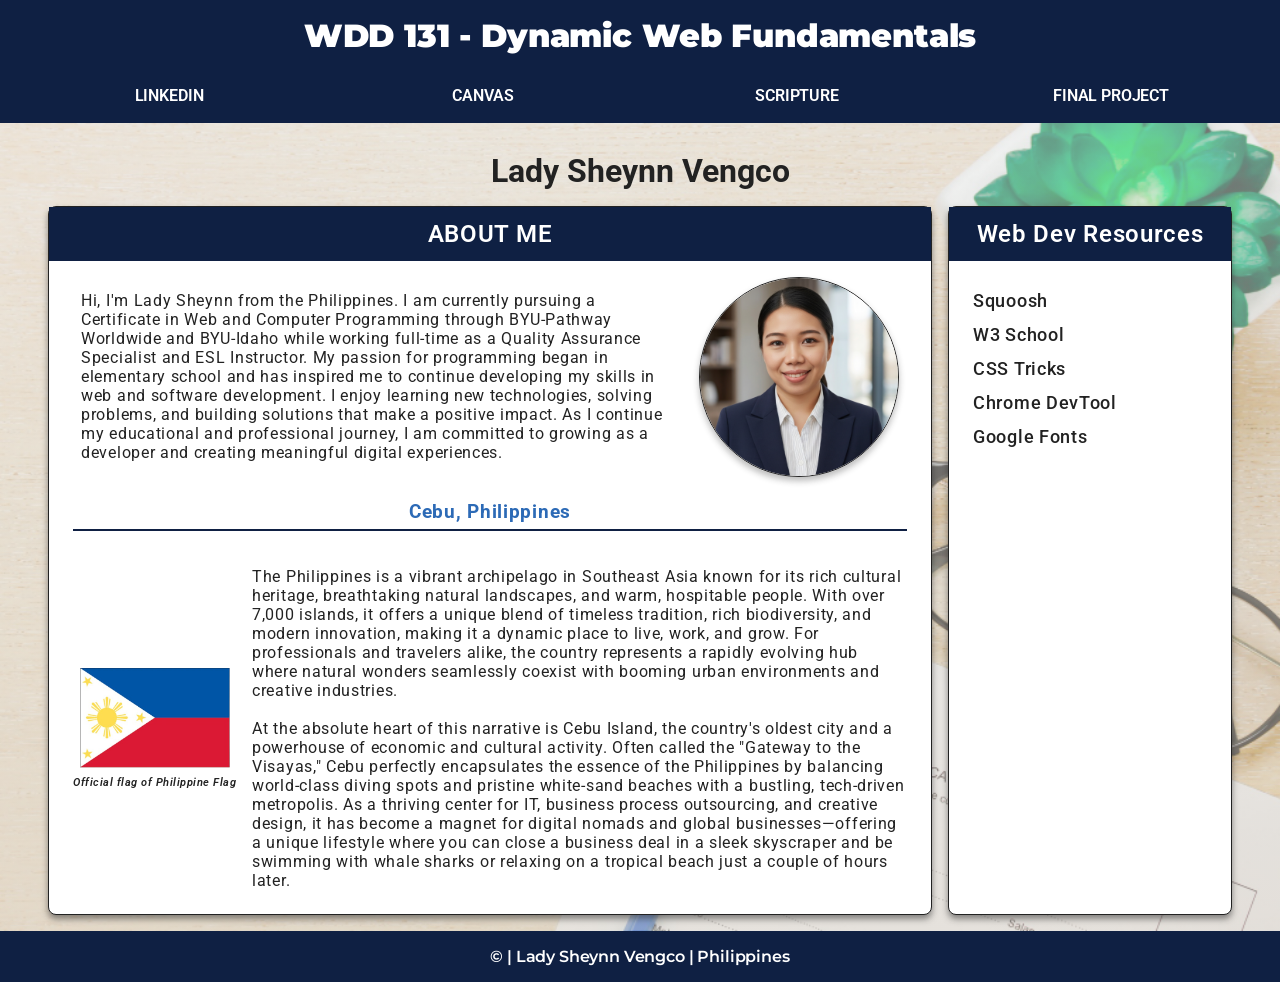
==== index.html @ e7263206 "updated the css file" ====
<!DOCTYPE html>
<html lang="en">
<head>
    <meta charset="UTF-8">
    <meta name="viewport" content="width=device-width, initial-scale=1.0">
    <title>WDD 131 - Dynamic Web Fundamentals - Lady Sheynn Vengco</title>
    <meta name="description" content="WDD131: Dynamic Web Fundamentals Project - Lady Sheynn V. - Profile Project">
    <meta name="author" content="Lady Sheynn Vengco">
    
    <link rel="stylesheet" href="styles/base.css">
    <link rel="preconnect" href="https://fonts.googleapis.com">
    <link rel="preconnect" href="https://fonts.gstatic.com" crossorigin>
    <link
        href="https://fonts.googleapis.com/css2?family=Inter:ital,opsz,wght@0,14..32,100..900;1,14..32,100..900&family=Montserrat:ital,wght@0,100..900;1,100..900&family=Roboto:ital,wght@0,100..900;1,100..900&display=swap"
        rel="stylesheet">
</head>
<body>
    <header>
        <div class="course-title">
            <span id="course-title">WDD 131 - Dynamic Web Fundamentals</span>
        </div>
        <nav>
            <a href="www.linkedin.com/in/lsvengco">LINKEDIN</a>
            <a href="https://byupw.instructure.com/.">CANVAS</a>
            <a href="https://www.churchofjesuschrist.org/study/scriptures/nt/james/2?lang=eng&id=p18#p18">SCRIPTURE</a>
            <a href="">FINAL PROJECT</a>
        </nav>
    </header>
    <main>
        <h1>Lady Sheynn Vengco</h1>
        <section class="card about-me">
            <h2 class="heading">ABOUT ME</h2>
            <div class="introduction">
                <p class="content">
                    Hi, I'm Lady Sheynn from the Philippines. I am currently pursuing a Certificate in Web and Computer Programming through
                    BYU-Pathway Worldwide and BYU-Idaho while working full-time as a Quality Assurance Specialist and ESL Instructor. My
                    passion for programming began in elementary school and has inspired me to continue developing my skills in web and
                    software development. I enjoy learning new technologies, solving problems, and building solutions that make a positive
                    impact. As I continue my educational and professional journey, I am committed to growing as a developer and creating
                    meaningful digital experiences.
                </p>
                <img src="images/profile-pic.png" alt="Lady Sheynn" width="200">
            </div>
            <div class="country"> 
                <h3>Cebu, Philippines</h3>
                <figure class="flag-container">
                    <img src="images/philippine-flag.png" alt="Philippine Flag" width="150">
                    <figcaption class="flag-label">Official flag of Philippine Flag</figcaption>
                </figure>
                <p class="content">
                    The Philippines is a vibrant archipelago in Southeast Asia known for its rich cultural heritage, breathtaking natural
                    landscapes, and warm, hospitable people. With over 7,000 islands, it offers a unique blend of timeless tradition, rich
                    biodiversity, and modern innovation, making it a dynamic place to live, work, and grow. For professionals and travelers
                    alike, the country represents a rapidly evolving hub where natural wonders seamlessly coexist with booming urban
                    environments and creative industries. <br><br>
                    
                    At the absolute heart of this narrative is Cebu Island, the country's oldest city and a powerhouse of economic and
                    cultural activity. Often called the "Gateway to the Visayas," Cebu perfectly encapsulates the essence of the Philippines
                    by balancing world-class diving spots and pristine white-sand beaches with a bustling, tech-driven metropolis. As a
                    thriving center for IT, business process outsourcing, and creative design, it has become a magnet for digital nomads and
                    global businesses—offering a unique lifestyle where you can close a business deal in a sleek skyscraper and be swimming
                    with whale sharks or relaxing on a tropical beach just a couple of hours later.
                    
                    <!-- I am proud to be from the Philippines, a beautiful Southeast Asian nation known for its diverse culture, stunning
                    islands, and the warmth and resilience of its people. -->
                </p>
            </div>
        </section>
        <section class="card resources">
            <h2 class="heading">Web Dev Resources</h2>
            <ul>
                <li><a href="https://squoosh.app/">Squoosh</a></li>
                <li><a href="https://www.w3schools.com/">W3 School</a></li>
                <li><a href="https://css-tricks.com/guides/">CSS Tricks</a></li>
                <li><a href="https://developer.chrome.com/docs/devtools/">Chrome DevTool</a></li>
                <li><a href="https://fonts.google.com/">Google Fonts</a></li>
            </ul>
        </section>
    </main>
    <footer>
        <p>©<span id="currentyear"></span> | Lady Sheynn Vengco | Philippines</p>
        <p id="lastModified"></p>
    </footer>
</body>
</html>
---- styles/base.css ----
* {
    margin: 0;
    padding: 0;
    box-sizing: border-box;
}

:root {
    --base-color: rgb(15, 32, 67); 
    /* Hex: #0F2043 | Main navigation headers, footers, primary text, or buttons. */
    --accent-color: rgb(0, 168, 107);
    /* Hex: #00A86B | Call-to-action buttons, active links, or highlights to bring vibrancy. */
    --main-text-color: rgb(34, 34, 34);
    /* Hex: #222222 | Body text color on lighter backgrounds or borders for elements. */
    --nav-text-color: rgb(255, 255, 255);
    /* Hex: #fffff | Text color on darker background */
    --secondary-color: rgb(44, 106, 182);
    /* Hex: #2C6AB6 | Subheaders, secondary button variants, or hover states. */
    --heading-hero-text: "Montserrat", sans-serif;
    --navigation-small-UI: "Roboto", sans-serif;
    --body-text-list: "Inter", sans-serif;
}

body {
    width: 100%;
    min-height: 100vh;
    display: flex;
    flex-direction: column;
}

header, footer {
    background-color:var(--base-color);
    color: var(--nav-text-color);
    font-family: var(--heading-hero-text);
    font-weight: 600;
    letter-spacing: -0.01em;
    text-align: center;
}

/* Header Section CSS */
header {
    display: block;
    height: auto;
}

header .course-title {
    font-size: 2rem;
    padding: 1rem 0;
    font-weight: bolder;
}

header nav {
    display: flex;
    justify-content: space-around;
    align-items: center;
    padding: .75rem;
}

header nav a{
    flex: 1;
    text-align: center;
    padding: .2rem 0;
    font-family: var(--navigation-small-UI);
    text-decoration: none;
    color: var(--background-color);
    font-weight: 600;
    
    border-bottom: 3px solid transparent;
}

header nav a:hover{
    border-bottom-color: var(--accent-color);
}


/* Main Section CSS */
main {
    flex: 1;

    display: grid;
    grid-template-columns: repeat(4, 1fr);
    row-gap: .2rem;
    column-gap: 1rem;
    padding: 1rem 3rem;
    font-family: var(--navigation-small-UI);
    align-content: start;
    color: var(--main-text-color);

    position: relative;
    z-index: 1; 
}

main::before {
    content: "";
    position: absolute;
    top: 0;
    left: 0;
    width: 100%;
    height: 100%;
    z-index: -1;

    /* Background image styling */
    background-image:
        linear-gradient(rgb(255, 255, 255, 0.4), rgb(235, 224, 208, 0.4)),
        url(/images/bg.jpg);
    background-size: cover;
    background-position: center;
    background-repeat: no-repeat;

    opacity: 1;
}

main h1 {
    grid-column: 1/-1;
    text-align: center;
    padding: .8rem 0;
}

.about-me, .resources {
    padding: .5rem 1.5rem;
    border: 1px solid var(--main-text-color) ;
    border-radius: 8px;
    box-shadow: 0 4px 6px rgb(34, 34, 34, 0.5);
    background-color: var(--nav-text-color);

    letter-spacing: 0.7px;
}

main section h2.heading {
    text-align: center;
    background-color: var(--base-color);
    margin: -.5rem -1.5rem;
    padding: .8rem;
    color: var(--nav-text-color);

    font-style: var(--heading-hero-text);
    font-weight: 600;
}

/* BLOCK 1: About Me */
.about-me{
    grid-column: span 3;   
}

/* --- Class: Introduction --- */
.introduction {
    padding: 1rem 0;
    display: flex;
    align-items: center;
    gap: 30px;
    margin: .5rem;
}

.introduction .content {
    flex: 1;
}

.introduction img {
    border-radius: 50%;
    object-fit: cover;
    border: 1px solid var(--main-text-color);
    box-shadow: 0 4px 6px rgb(34, 34, 34, 0.3);
}

/* --- Class: Country  --- */
.country {
    display: flex;
    flex-wrap: wrap;
    align-items: center;
    gap: 1rem;

    padding-bottom: 1rem;
}
.country h3 {
    flex: 1 0 100%;
    text-align: center;
    color: var(--secondary-color);
    margin-bottom: 20px;

    border-bottom: 2px solid var(--base-color);
    display: table;
    margin-left: auto;
    margin-right: auto;
    padding-bottom: 6px;
}

.flag-container {
    order: 1;
    margin: 0;
    display: inline-flex;
    flex-direction: column;
    align-items: center;
    gap: 8px;
}

.flag-label {
    font-size: 0.7rem;
    font-weight: 600;
    font-style: italic;
    letter-spacing: 0.5px;
}

.country .content {
    flex: 1;
    order: 2;
}

/* BLOCK 2: Resources */
.resources {
    grid-column: span 1;
}

.resources ul {
    list-style-type: none;
    padding: 0;
    margin: 2rem 0 0;
    display: flex;
    flex-direction: column;
    gap: 0.4;
}

.resources li a {
    display: inline-block;
    color: var(--main-text-color);
    text-decoration: none;
    font-weight: 500;
    font-size: 1.1rem;
    padding: 6px 0;

    border-bottom: 2px solid transparent;
    transition: color 0.2s ease, border-bottom-color 0.2s ease;
}

.resources li a:hover {
    color: var(--accent-color);
    border-bottom-color: var(--accent-color);
}

/* Footer Section CSS */
footer {
    padding: 1rem 0;
    flex-shrink: 0;
}
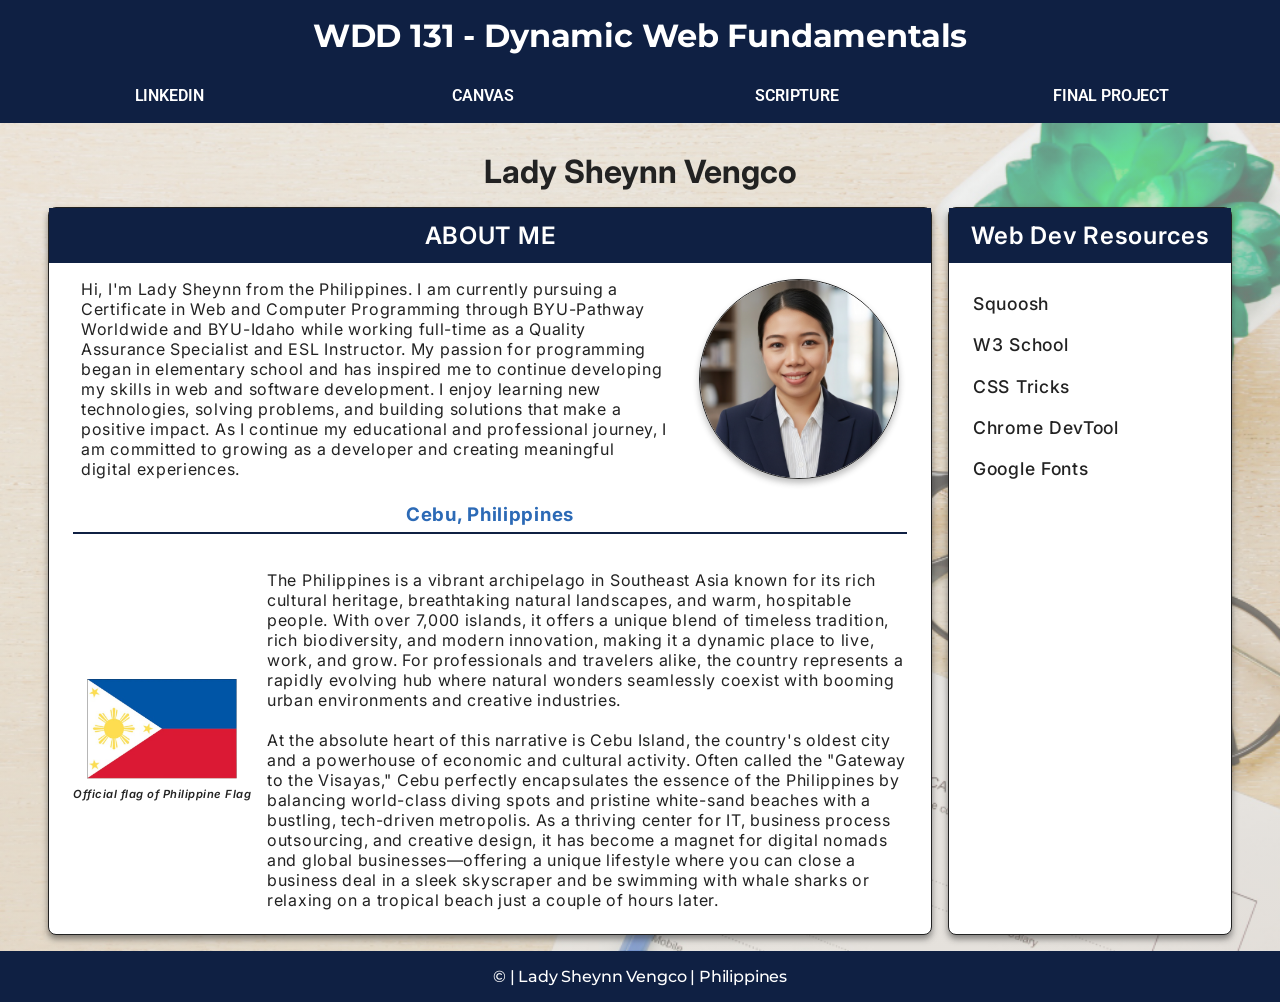
==== commit 3c1c2f23: "updated the css file" ====
--- a/index.html
+++ b/index.html
@@ -23,7 +23,7 @@
             <a href="www.linkedin.com/in/lsvengco">LINKEDIN</a>
             <a href="https://byupw.instructure.com/.">CANVAS</a>
             <a href="https://www.churchofjesuschrist.org/study/scriptures/nt/james/2?lang=eng&id=p18#p18">SCRIPTURE</a>
-            <a href="">FINAL PROJECT</a>
+            <a href="index.html">FINAL PROJECT</a>
         </nav>
     </header>
     <main>
--- a/styles/base.css
+++ b/styles/base.css
@@ -15,9 +15,9 @@
     /* Hex: #fffff | Text color on darker background */
     --secondary-color: rgb(44, 106, 182);
     /* Hex: #2C6AB6 | Subheaders, secondary button variants, or hover states. */
-    --heading-hero-text: "Montserrat", sans-serif;
-    --navigation-small-UI: "Roboto", sans-serif;
-    --body-text-list: "Inter", sans-serif;
+    /*  --heading-hero-text: "Montserrat", sans-serif;
+        --navigation-small-UI: "Roboto", sans-serif;
+        --body-text-list: "Inter", sans-serif; */
 }
 
 body {
@@ -30,8 +30,8 @@
 header, footer {
     background-color:var(--base-color);
     color: var(--nav-text-color);
-    font-family: var(--heading-hero-text);
-    font-weight: 600;
+    font-family: "Montserrat", sans-serif;
+    font-weight: 500;
     letter-spacing: -0.01em;
     text-align: center;
 }
@@ -59,7 +59,7 @@
     flex: 1;
     text-align: center;
     padding: .2rem 0;
-    font-family: var(--navigation-small-UI);
+    font-family: "Roboto", sans-serif;
     text-decoration: none;
     color: var(--background-color);
     font-weight: 600;
@@ -81,7 +81,7 @@
     row-gap: .2rem;
     column-gap: 1rem;
     padding: 1rem 3rem;
-    font-family: var(--navigation-small-UI);
+    font-family: "Inter", sans-serif;
     align-content: start;
     color: var(--main-text-color);
 
@@ -132,7 +132,7 @@
     padding: .8rem;
     color: var(--nav-text-color);
 
-    font-style: var(--heading-hero-text);
+    font-style: "Montserrat", sans-serif;
     font-weight: 600;
 }
 
@@ -215,7 +215,7 @@
     margin: 2rem 0 0;
     display: flex;
     flex-direction: column;
-    gap: 0.4;
+    gap: 0.4rem;
 }
 
 .resources li a {
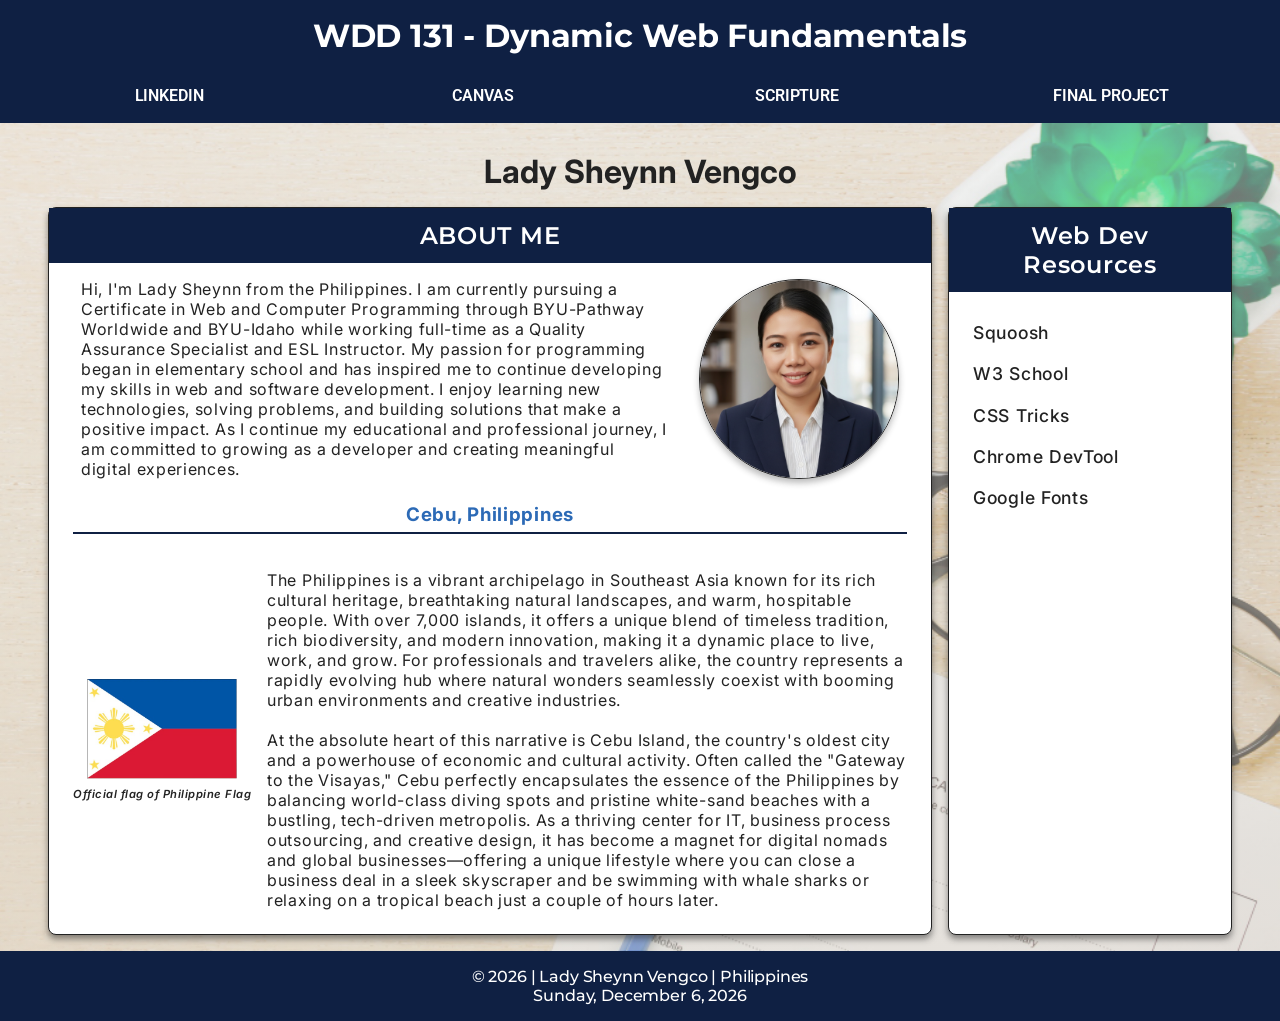
==== commit 9d55442d: "added script and some changes in CSS" ====
--- a/index.html
+++ b/index.html
@@ -13,6 +13,8 @@
     <link
         href="https://fonts.googleapis.com/css2?family=Inter:ital,opsz,wght@0,14..32,100..900;1,14..32,100..900&family=Montserrat:ital,wght@0,100..900;1,100..900&family=Roboto:ital,wght@0,100..900;1,100..900&display=swap"
         rel="stylesheet">
+
+    <script src="scripts/getdates.js" defer></script>
 </head>
 <body>
     <header>
@@ -78,7 +80,7 @@
         </section>
     </main>
     <footer>
-        <p>©<span id="currentyear"></span> | Lady Sheynn Vengco | Philippines</p>
+        <p>&copy; <span id="currentyear"></span> | Lady Sheynn Vengco | Philippines</p>
         <p id="lastModified"></p>
     </footer>
 </body>
--- a/styles/base.css
+++ b/styles/base.css
@@ -132,7 +132,7 @@
     padding: .8rem;
     color: var(--nav-text-color);
 
-    font-style: "Montserrat", sans-serif;
+    font-family: "Montserrat", sans-serif;
     font-weight: 600;
 }
 
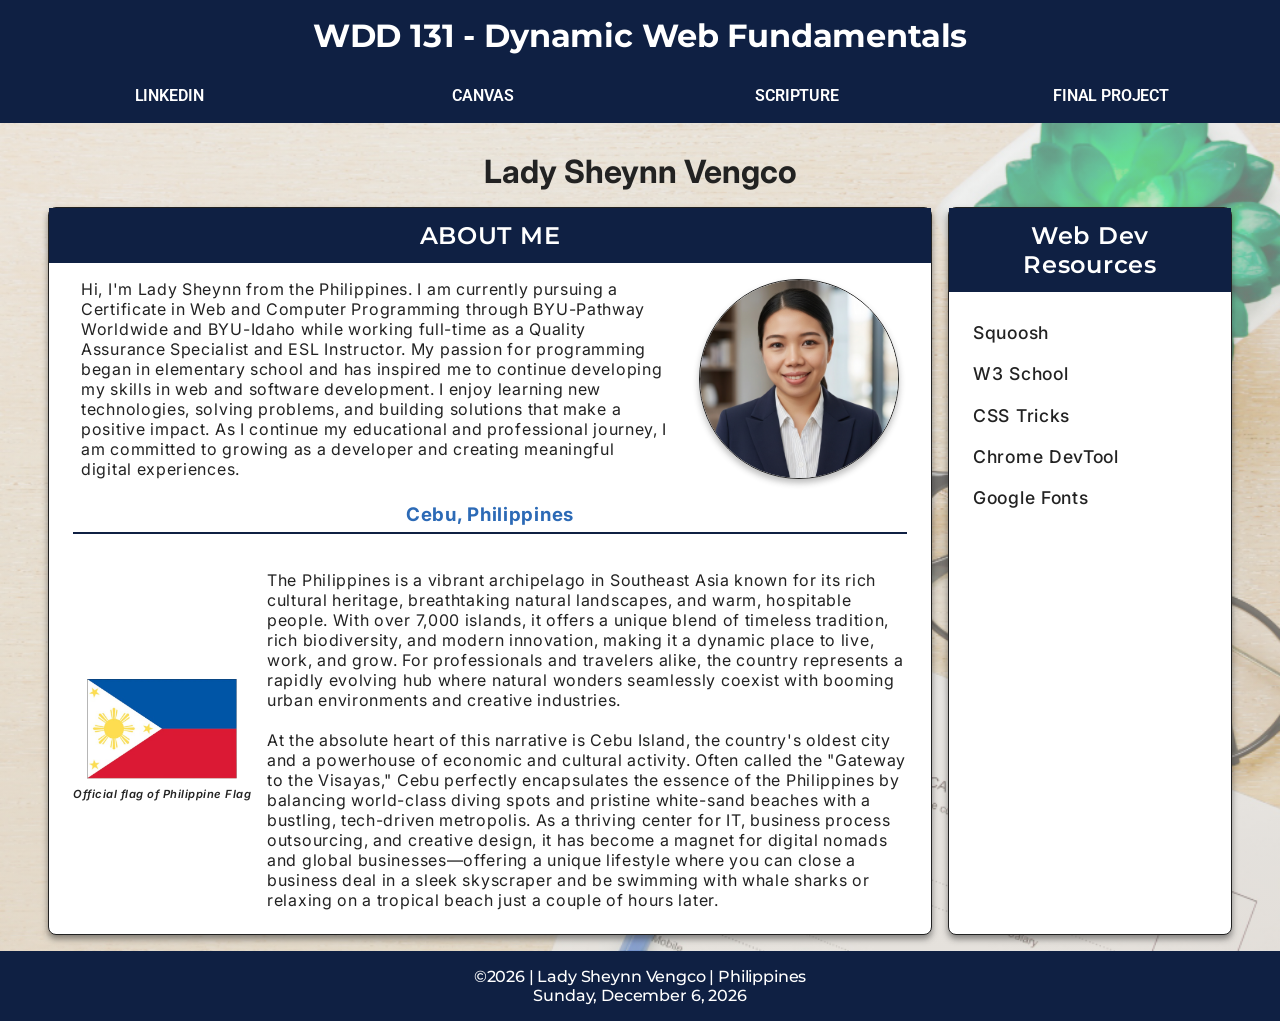
==== commit dbae01fc: "Trigger Pages redeploy" ====
--- a/index.html
+++ b/index.html
@@ -80,7 +80,7 @@
         </section>
     </main>
     <footer>
-        <p>&copy; <span id="currentyear"></span> | Lady Sheynn Vengco | Philippines</p>
+        <p>&copy;<span id="currentyear"></span> | Lady Sheynn Vengco | Philippines</p>
         <p id="lastModified"></p>
     </footer>
 </body>
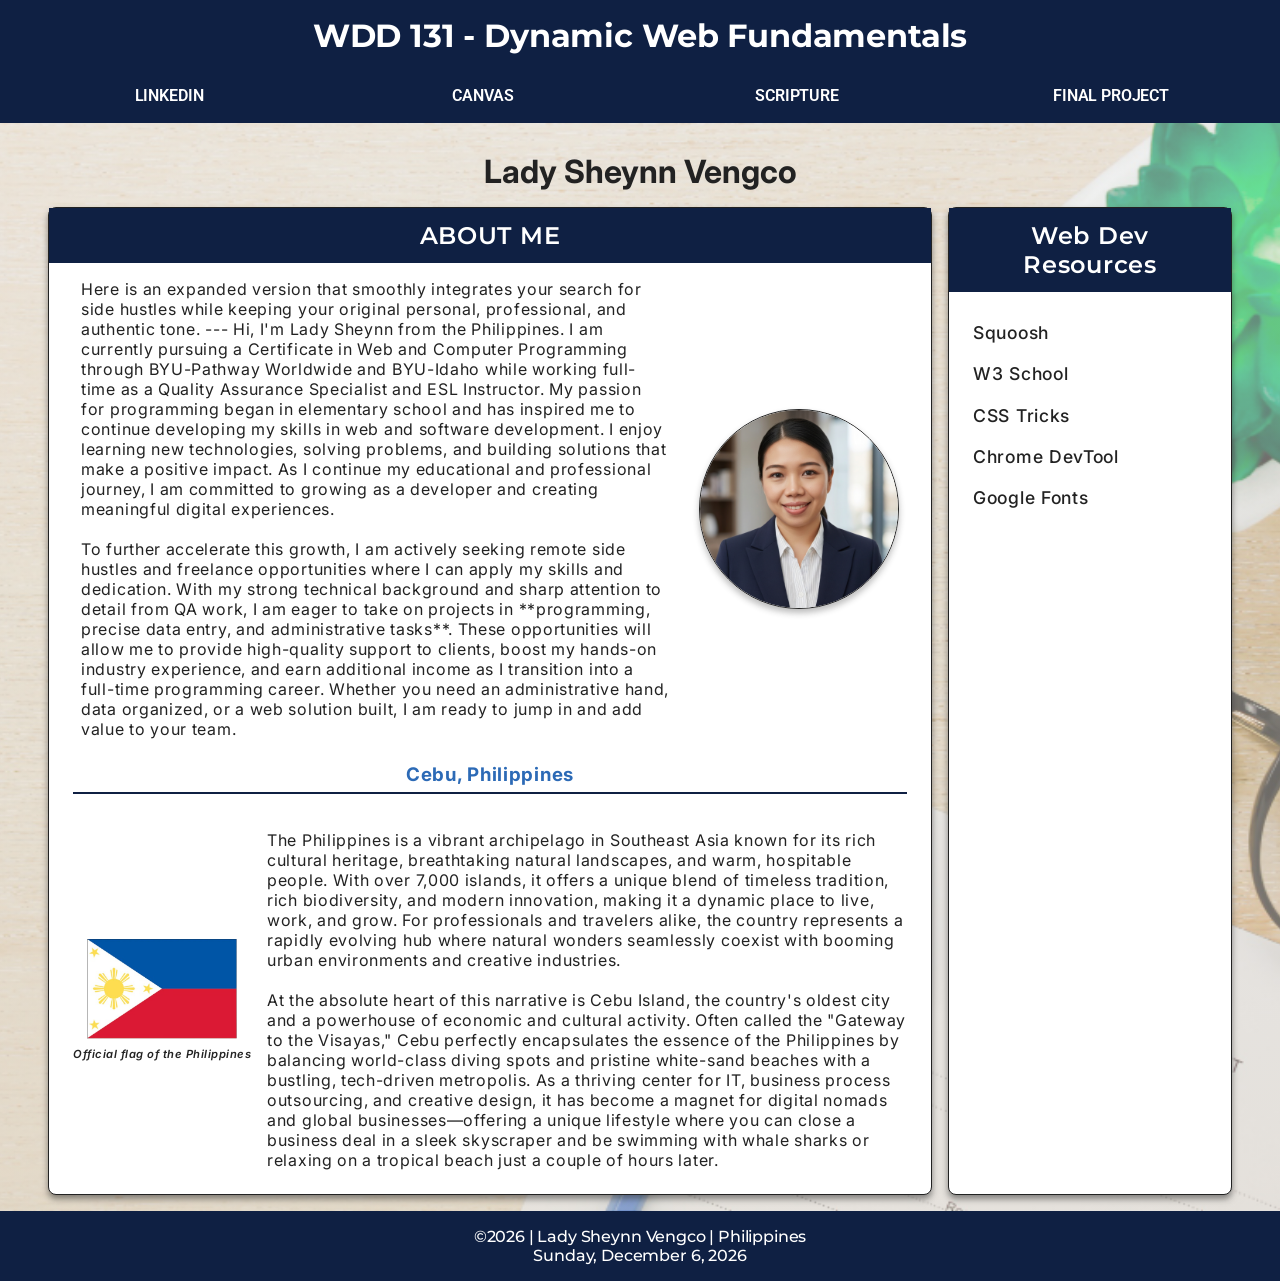
==== commit 7e10a7f1: "make update and correction on my About Me section" ====
--- a/index.html
+++ b/index.html
@@ -34,12 +34,24 @@
             <h2 class="heading">ABOUT ME</h2>
             <div class="introduction">
                 <p class="content">
+                    Here is an expanded version that smoothly integrates your search for side hustles while keeping your original personal,
+                    professional, and authentic tone.
+                    
+                    ---
+                    
                     Hi, I'm Lady Sheynn from the Philippines. I am currently pursuing a Certificate in Web and Computer Programming through
                     BYU-Pathway Worldwide and BYU-Idaho while working full-time as a Quality Assurance Specialist and ESL Instructor. My
                     passion for programming began in elementary school and has inspired me to continue developing my skills in web and
                     software development. I enjoy learning new technologies, solving problems, and building solutions that make a positive
                     impact. As I continue my educational and professional journey, I am committed to growing as a developer and creating
-                    meaningful digital experiences.
+                    meaningful digital experiences. <br><br>
+                    
+                    To further accelerate this growth, I am actively seeking remote side hustles and freelance opportunities where I can
+                    apply my skills and dedication. With my strong technical background and sharp attention to detail from QA work, I am
+                    eager to take on projects in **programming, precise data entry, and administrative tasks**. These opportunities will
+                    allow me to provide high-quality support to clients, boost my hands-on industry experience, and earn additional income
+                    as I transition into a full-time programming career. Whether you need an administrative hand, data organized, or a web
+                    solution built, I am ready to jump in and add value to your team.
                 </p>
                 <img src="images/profile-pic.png" alt="Lady Sheynn" width="200">
             </div>
@@ -47,7 +59,7 @@
                 <h3>Cebu, Philippines</h3>
                 <figure class="flag-container">
                     <img src="images/philippine-flag.png" alt="Philippine Flag" width="150">
-                    <figcaption class="flag-label">Official flag of Philippine Flag</figcaption>
+                    <figcaption class="flag-label">Official flag of the Philippines</figcaption>
                 </figure>
                 <p class="content">
                     The Philippines is a vibrant archipelago in Southeast Asia known for its rich cultural heritage, breathtaking natural
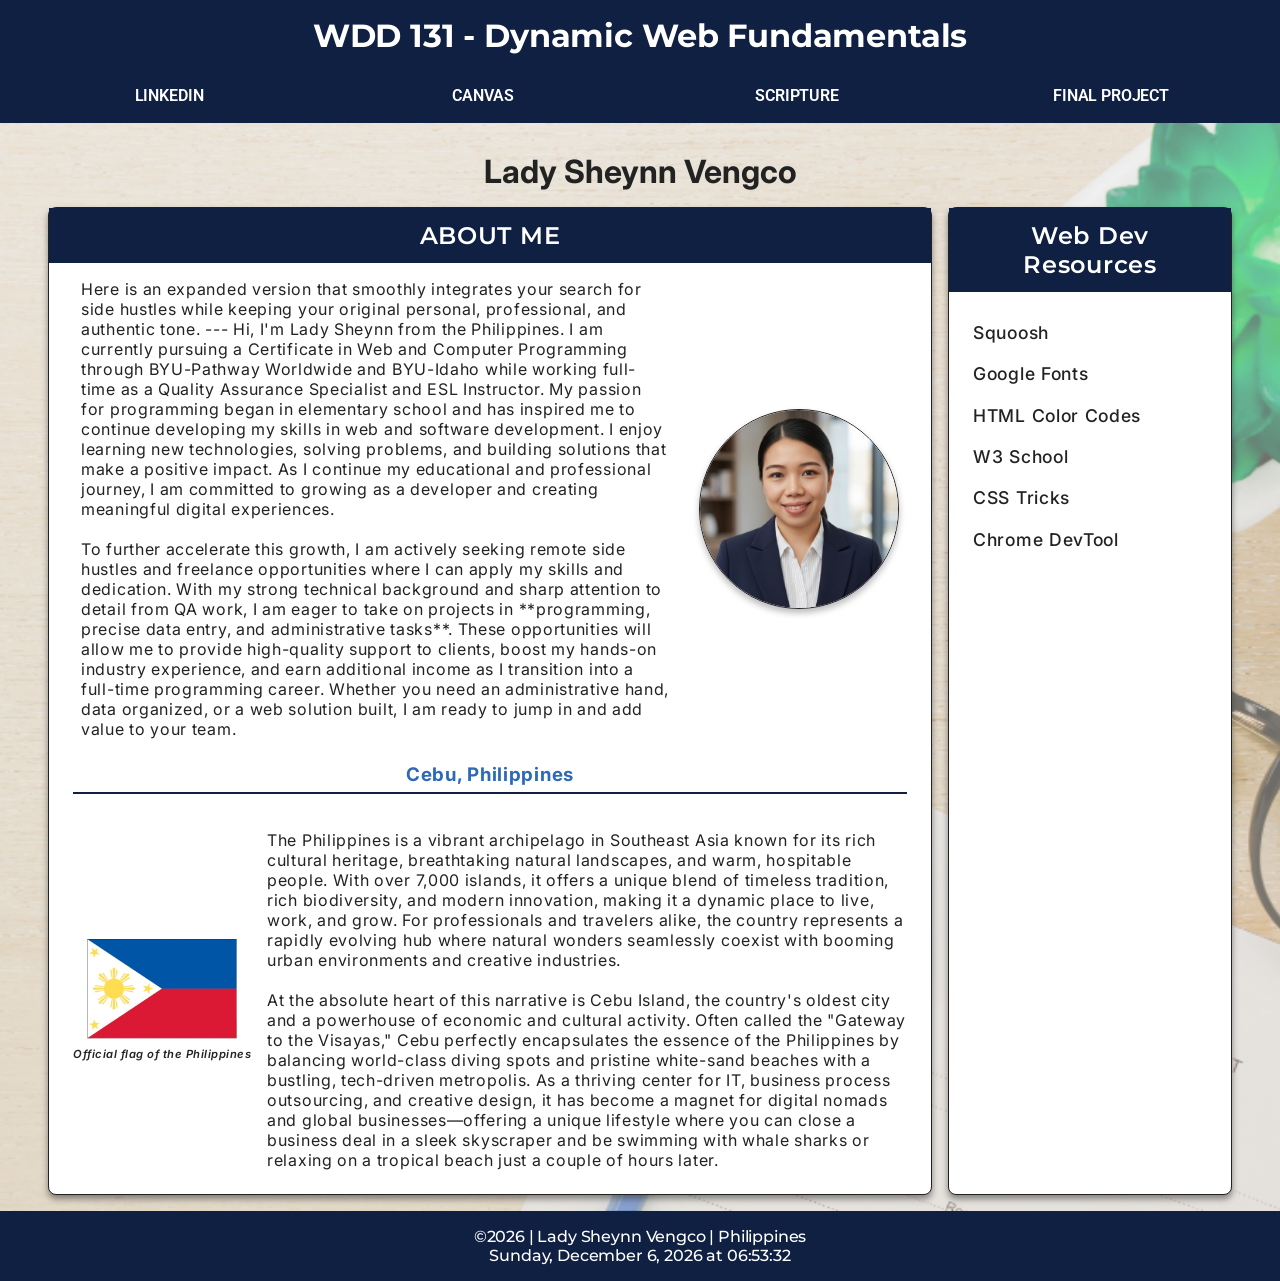
==== commit e2629d18: "Added another resource link" ====
--- a/index.html
+++ b/index.html
@@ -84,10 +84,11 @@
             <h2 class="heading">Web Dev Resources</h2>
             <ul>
                 <li><a href="https://squoosh.app/">Squoosh</a></li>
+                <li><a href="https://fonts.google.com/">Google Fonts</a></li>
+                <li><a href="https://htmlcolorcodes.com/">HTML Color Codes</a></li>
                 <li><a href="https://www.w3schools.com/">W3 School</a></li>
                 <li><a href="https://css-tricks.com/guides/">CSS Tricks</a></li>
                 <li><a href="https://developer.chrome.com/docs/devtools/">Chrome DevTool</a></li>
-                <li><a href="https://fonts.google.com/">Google Fonts</a></li>
             </ul>
         </section>
     </main>
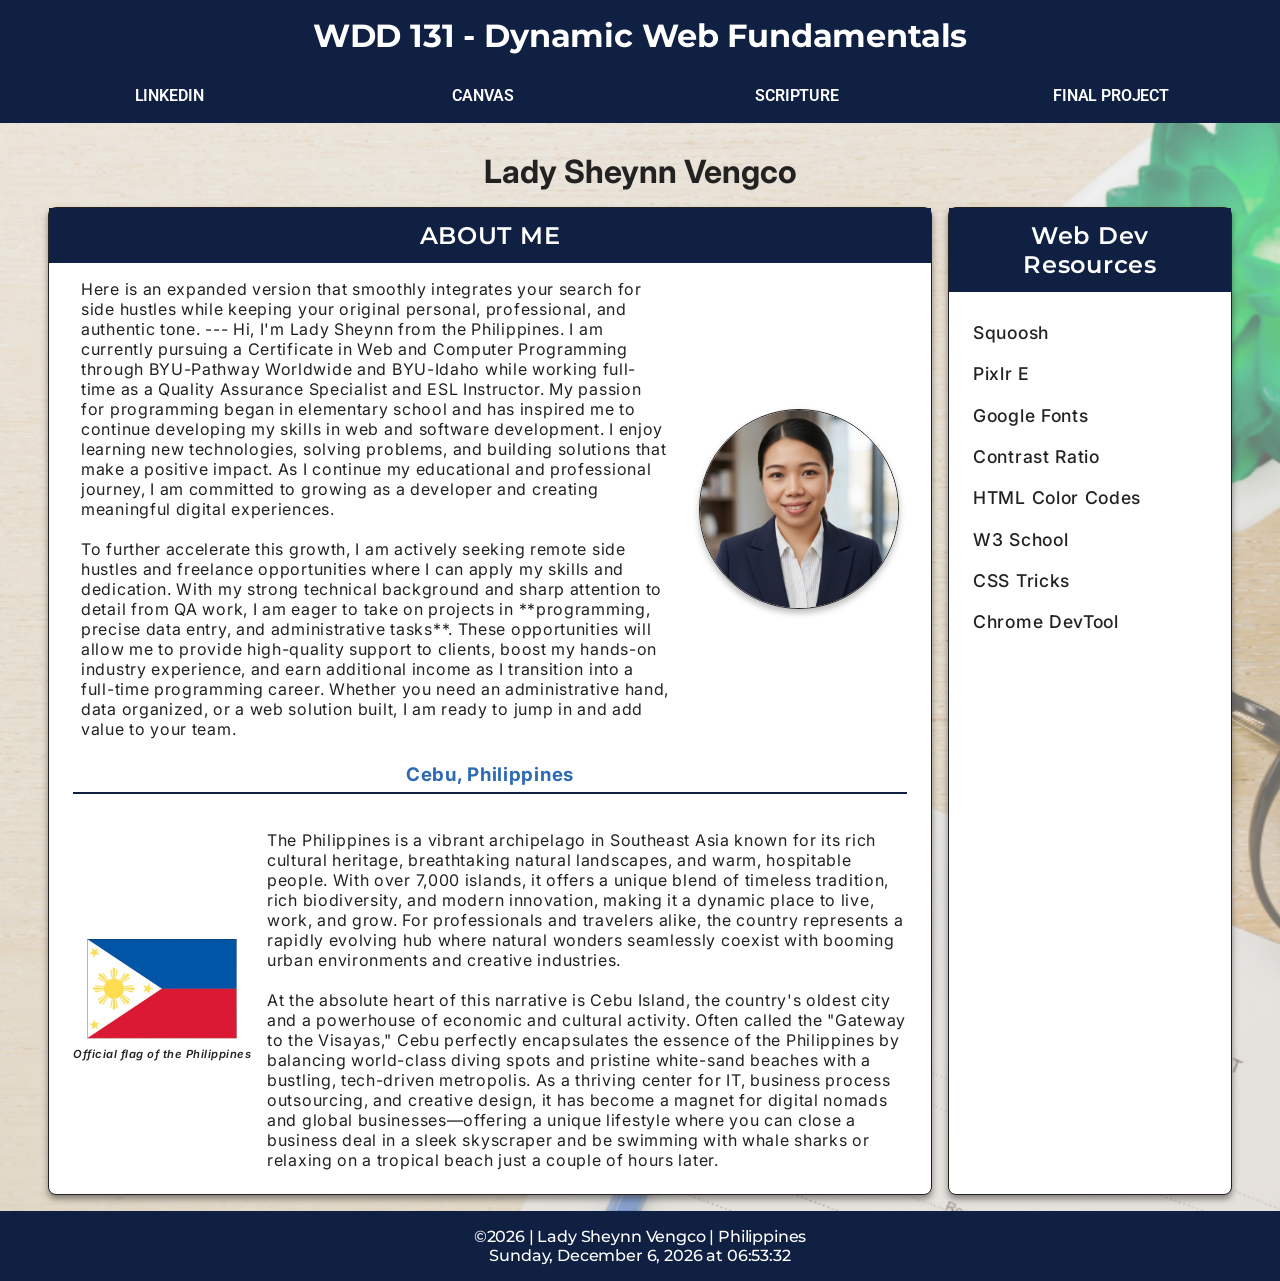
==== commit d8455c32: "W03 Assignement partial completion" ====
--- a/index.html
+++ b/index.html
@@ -83,12 +83,14 @@
         <section class="card resources">
             <h2 class="heading">Web Dev Resources</h2>
             <ul>
-                <li><a href="https://squoosh.app/">Squoosh</a></li>
-                <li><a href="https://fonts.google.com/">Google Fonts</a></li>
-                <li><a href="https://htmlcolorcodes.com/">HTML Color Codes</a></li>
-                <li><a href="https://www.w3schools.com/">W3 School</a></li>
-                <li><a href="https://css-tricks.com/guides/">CSS Tricks</a></li>
-                <li><a href="https://developer.chrome.com/docs/devtools/">Chrome DevTool</a></li>
+                <li><a href="https://squoosh.app/" target="_blank">Squoosh</a></li>
+                <li><a href="https://pixlr.com/editor/" target="_blank">Pixlr E</a></li>
+                <li><a href="https://fonts.google.com/" target="_blank">Google Fonts</a></li>
+                <li><a href="https://www.siegemedia.com/contrast-ratio?ref=frontendchecklist#%23ffd6d6-on-%23702963">Contrast Ratio</a></li>
+                <li><a href="https://htmlcolorcodes.com/" target="_blank">HTML Color Codes</a></li>
+                <li><a href="https://www.w3schools.com/" target="_blank">W3 School</a></li>
+                <li><a href="https://css-tricks.com/guides/" target="_blank">CSS Tricks</a></li>
+                <li><a href="https://developer.chrome.com/docs/devtools/" target="_blank">Chrome DevTool</a></li>
             </ul>
         </section>
     </main>
